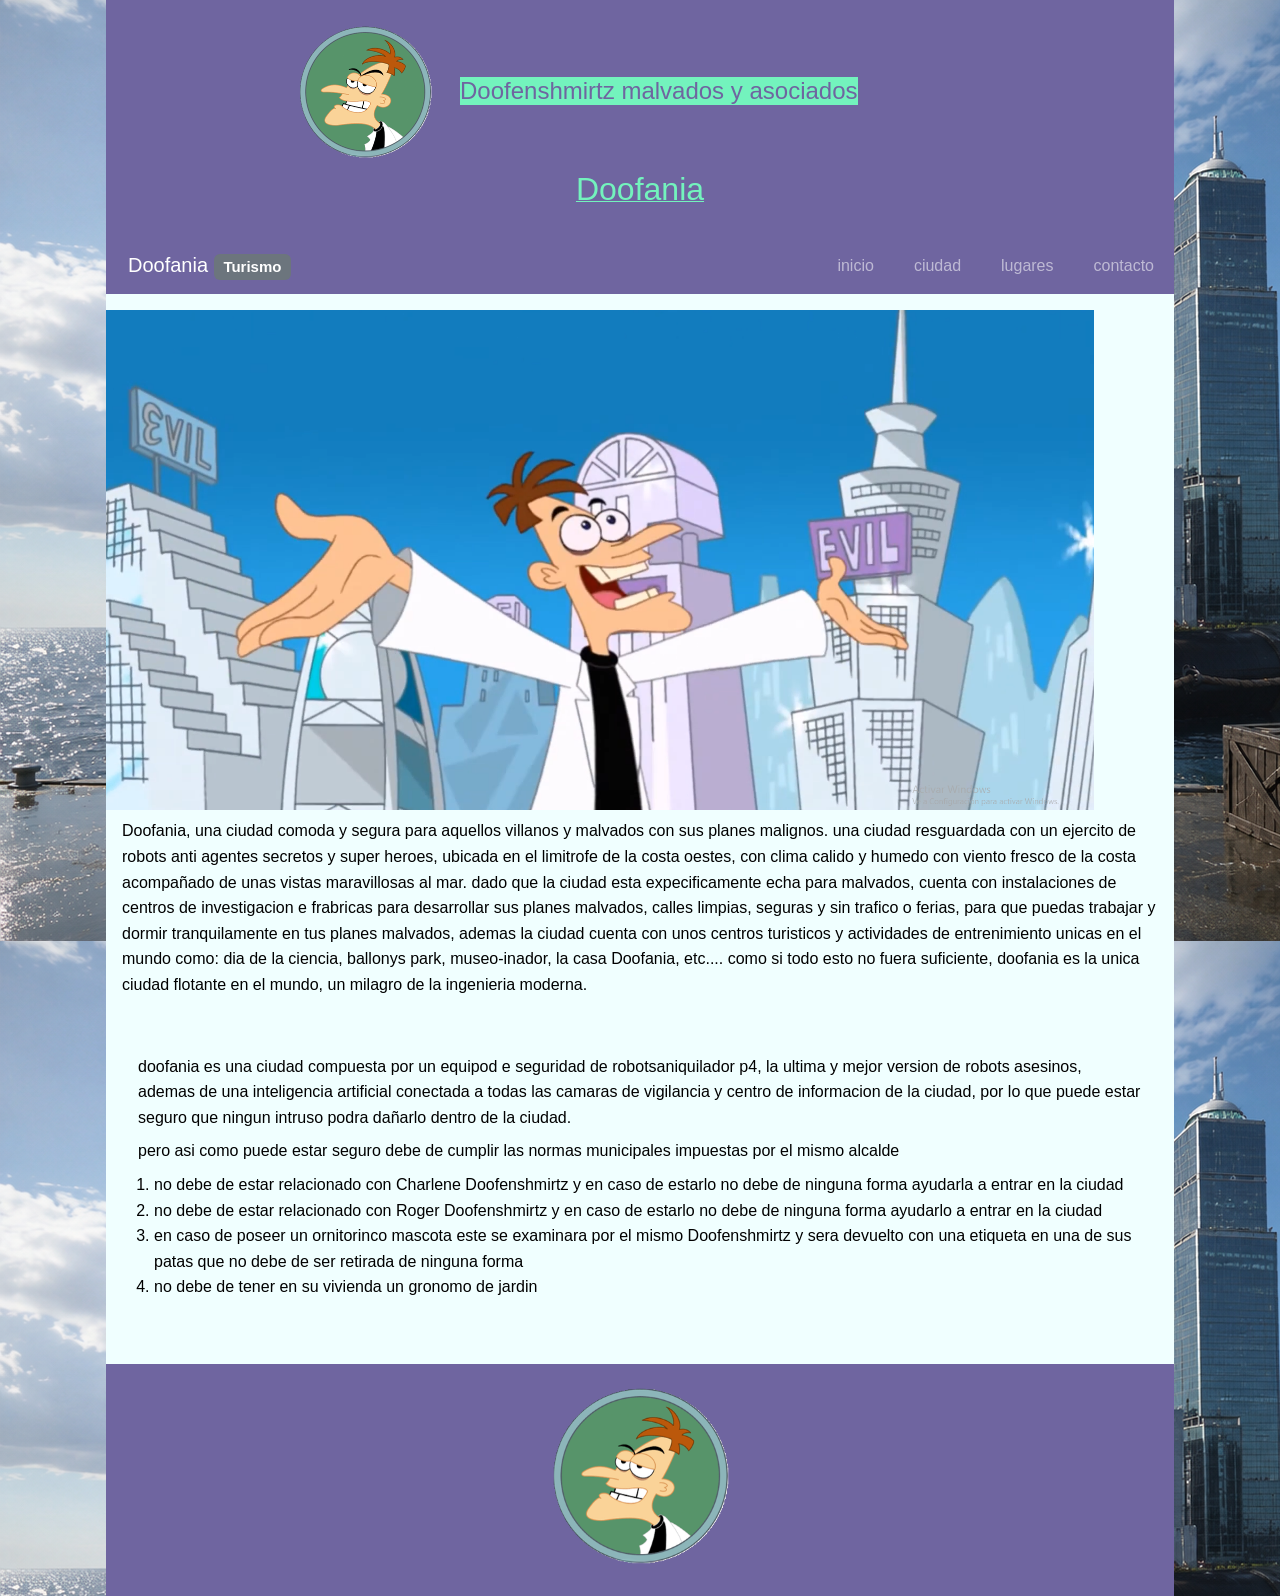
==== index.html @ dd1baab2 "agrega header, navbar y correccion de imagenes" ====
﻿<!DOCTYPE html>
<html lang="es">
<head>
    <meta charset="UTF-8">
    <meta name="viewport" content="width=device-width, initial-scale=1.0">
    <title>Doofania</title>
    <link href="https://cdn.jsdelivr.net/npm/bootstrap@5.3.3/dist/css/bootstrap.min.css" rel="stylesheet">
    <link rel="stylesheet" href="CSS/estilos.css">
</head>
<body>
    <header>
        <div class="header-content">
            <!--logo de la ciudad-->
            <img class="header-logo" src="multimedia/imagenes/logo_doofania.png" alt="logo de doofania" height="200">
            <!--titulo e informacion adicional-->
            <h2>Doofenshmirtz malvados y asociados</h2>
        </div>
        <h1>Doofania</h1>
    </header>

    <!-- barra de navegación unificada, responsiva y sticky con bootstrap -->
    <nav class="navbar navbar-expand-lg navbar-dark sticky-top" style="background-color: #6f65a0 !important;">
        <div class="container-fluid">
            <a class="navbar-brand" href="index.html">Doofania <span class="badge bg-secondary">Turismo</span></a>
            
            <button class="navbar-toggler" type="button" data-bs-toggle="collapse" data-bs-target="#navbarNav" aria-controls="navbarNav" aria-expanded="false" aria-label="Toggle navigation">
                <span class="navbar-toggler-icon"></span>
            </button>
            
            <div class="collapse navbar-collapse" id="navbarNav">
                <ul class="navbar-nav ms-auto">
                    <li class="nav-item">
                        <a class="nav-link" href="index.html">inicio</a>
                    </li>
                    <li class="nav-item">
                        <a class="nav-link" href="ciudad.html">ciudad</a>
                    </li>
                    <li class="nav-item">
                        <a class="nav-link" href="lugares.html">lugares</a>
                    </li>
                    <li class="nav-item">
                        <a class="nav-link" href="contacto.html">contacto</a>
                    </li>
                </ul>
            </div>
        </div>
    </nav>

    <main>
        <article>
            <div>
                <!--imagen de doofania-->
                <img src="multimedia/imagenes/imagen-de-doofania.png" alt="imagen general de doofania" height="500">
            </div>
            <div>
                <!--contenido principal-->
                <p>
                    Doofania, una ciudad comoda y segura para aquellos villanos y malvados con sus planes malignos. una ciudad resguardada con un ejercito de robots anti agentes secretos y super heroes, ubicada en el
                    limitrofe de la costa oestes, con clima calido y humedo con viento fresco de la costa acompañado de unas vistas maravillosas al mar. dado que la ciudad esta expecificamente echa para malvados, cuenta con instalaciones de
                    centros de investigacion e frabricas para desarrollar sus planes malvados, calles limpias, seguras y sin trafico o ferias, para que puedas trabajar y dormir tranquilamente en tus planes malvados, ademas la ciudad
                    cuenta con unos centros turisticos y actividades de entrenimiento unicas en el mundo como: dia de la ciencia, ballonys park, museo-inador, la casa Doofania, etc....
                    como si todo esto no fuera suficiente, doofania es la unica ciudad flotante en el mundo, un milagro de la ingenieria moderna.
                </p>
            </div>
        </article>
        <section>
            <div>
                <!--imagen de referencia de informacion adicional-->
            </div>
            <div>
                <!--texto de informacion adicional-->
                <p>
                    doofania es una ciudad compuesta por un equipod e seguridad de robotsaniquilador p4, 
                    la ultima y mejor version de robots asesinos, ademas de una inteligencia artificial 
                    conectada a todas las camaras de vigilancia y centro de informacion de la ciudad, 
                    por lo que puede estar seguro que ningun intruso podra dañarlo dentro de la ciudad.
                </p>
                <p>pero asi como puede estar seguro debe de cumplir las normas municipales impuestas por el mismo alcalde</p>
                <ol>
                    <li>no debe de estar relacionado con Charlene Doofenshmirtz y en caso de estarlo no debe de ninguna forma ayudarla a entrar en la ciudad</li>
                    <li>no debe de estar relacionado con Roger Doofenshmirtz y en caso de estarlo no debe de ninguna forma ayudarlo a entrar en la ciudad</li>
                    <li>en caso de poseer un ornitorinco mascota este se examinara por el mismo Doofenshmirtz y sera devuelto con una etiqueta en una de sus patas que no debe de ser retirada de ninguna forma</li>
                    <li>no debe de tener en su vivienda un gronomo de jardin</li>
                </ol>
            </div>
        </section>
    </main>
    <footer>
        <div>
            <!--redes sociales e informacion adicional-->
        </div>
        <div>
            <!--imagen de logo-->
            <img src="multimedia/imagenes/logo_doofania.png" alt="logo de doofania" height="200">
        </div>
    </footer>

    <script src="https://cdn.jsdelivr.net/npm/bootstrap@5.3.3/dist/js/bootstrap.bundle.min.js"></script>
</body>
</html>
---- CSS/estilos.css ----
/* variables */
:root {
  --color-principal: #6f65a0;
  --color-secundario: #f0ffff;
  --color-texto: #000000;
  --color-acento: #73f3bd;
  --color-fondo: #656a62;
  --fuente: "Montserrat", sans-serif;
}

/* reset */
* {
  margin: 0;
  padding: 0;
  box-sizing: border-box;
}

/* body */
body {
  background-image: url(../multimedia/imagenes/imagen_ciudad_doofania.jpg);
  color: var(--color-texto);
  font-family: var(--fuente);
  font-size: 16px;
  line-height: 1.6;
  max-width: 1100px;
  margin: 0 auto;
  padding: 0 1rem;
}

/* header */
header {
  background-color: var(--color-principal);
  color: var(--color-texto);
  padding: 1.25rem;
  text-align: center;
  font-family: var(--fuente), sans-serif;
}

/* header content */
div.header-content {
  display: flex;
  flex-direction: row;
  align-items: center;
  gap: 1rem;
}

/* header logo */
img.header-logo {
  height: 150px;
  margin-left: 10rem;
}

/* nav */
nav ul {
  display: flex;
  gap: 1.5rem;
  list-style: none;
  flex-wrap: wrap;
  justify-content: center;
}

nav a {
  color: var(--color-texto);
  display: inline-block;
  padding: 10px;
  text-decoration: none;
}

nav a:hover {
  color: var(--color-acento);
  text-decoration: underline;
}

/* main */
main {
  background-color: var(--color-secundario);
  display: flex;
  flex-direction: column;
  gap: 1.5rem;
  width: 100%;
  margin: 0 auto;
  padding: 1rem 0;
}

/* tipografía */
h1 {
  color: var(--color-acento);
  font-family: var(--fuente), serif;
  font-size: 32px;
  text-align: center;
  text-decoration: underline 1px;
}

h2 {
  color: var(--color-principal);
  font-size: 1.5rem;
  display: inline-block;
  background-color: var(--color-acento);
}

h3, h4 {
  color: var(--color-principal);
  font-family: var(--fuente), serif;
  font-size: 1.25rem;
  background-color: var(--color-secundario);
  display: inline-block;
  padding: 0 0.625rem;
}

p {
  text-align: left;
  font-size: 1rem;
  margin: 0.5rem 1rem;
  color: var(--color-texto);
  background-color: var(--color-secundario);
}

/* section */
section {
  display: flex;
  flex-direction: column;
  justify-content: space-between;
  width: 100%;
  margin-bottom: 1rem;
  padding: 1rem;
}

.destacado1 {
  color: var(--color-secundario);
  text-decoration: underline;
  padding: 1.5rem;
}

.servicios {
  display: flex;
  flex-wrap: wrap;
  align-items: stretch;
  gap: 1.5rem;
}

/* cards */
.card {
  display: flex;
  flex-direction: row;
  align-items: center;
  background-color: var(--color-principal);
  border: 6px solid var(--color-acento);
  border-radius: 8px;
  width: auto;
}

.card p {
  margin: 1rem 0;
}

.card img {
  max-width: 50%;
  height: auto;
  border-radius: 8px;
  margin-right: 1rem;
}

/* botton */
.botton {
  display: inline-block;
  border: 2px solid var(--color-principal);
  background-color: var(--color-acento);
}

/* footer */
footer {
  background-color: var(--color-principal);
  color: var(--color-secundario);
  text-align: center;
  padding: 1rem;
  width: 100%;
}

/* personalizaciones de bootstrap */
.navbar-violeta {
  background-color: var(--color-principal) !important;
}

.navbar-violeta .navbar-nav .nav-link,
.navbar-violeta .navbar-brand {
  color: #ffffff !important;
}
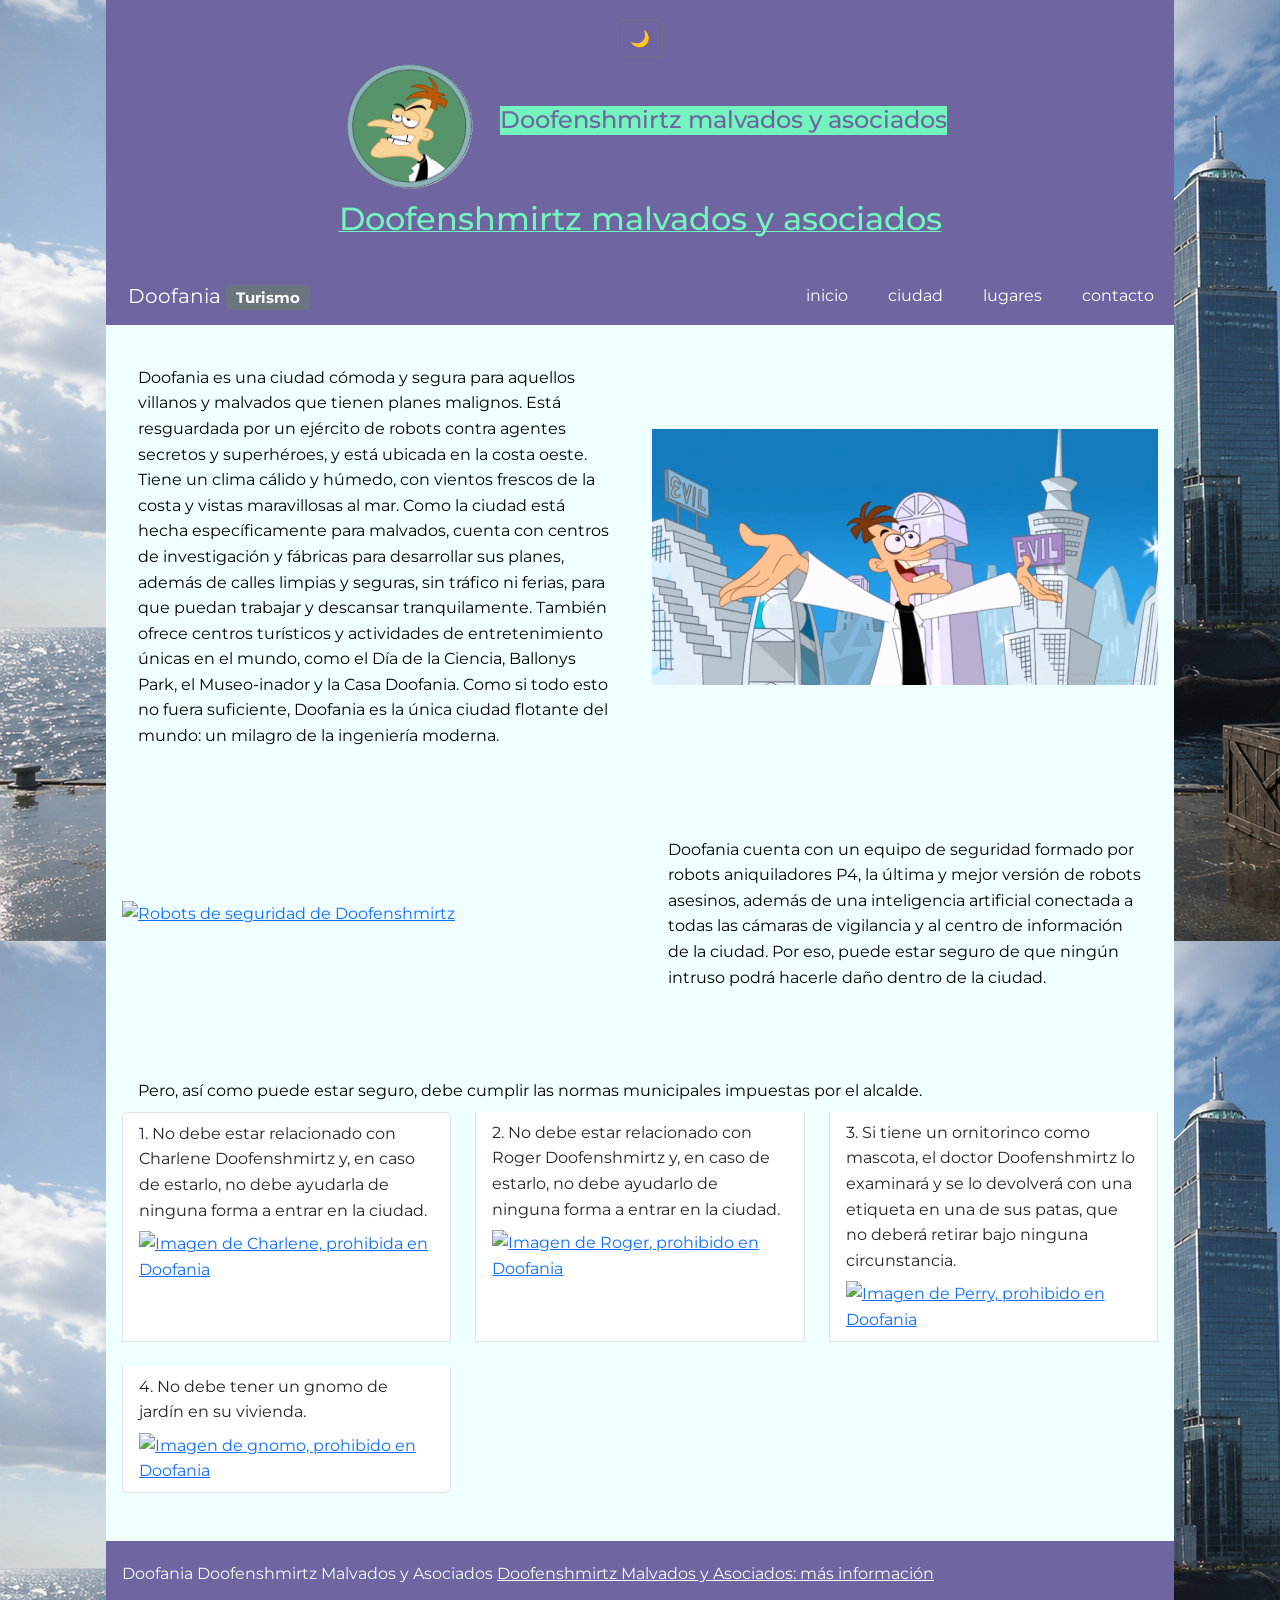
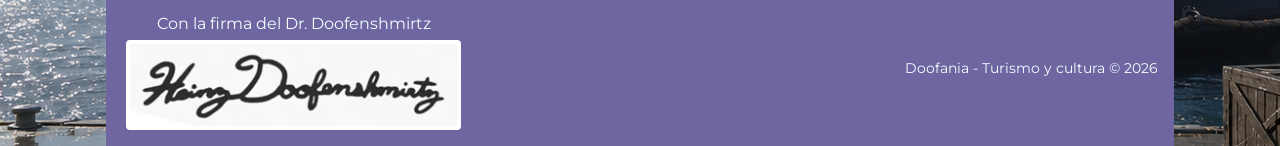
==== commit 4b8d7a84: "actualizacion del index" ====
--- a/index.html
+++ b/index.html
@@ -4,30 +4,41 @@
     <meta charset="UTF-8">
     <meta name="viewport" content="width=device-width, initial-scale=1.0">
     <title>Doofania</title>
-    <link href="https://cdn.jsdelivr.net/npm/bootstrap@5.3.3/dist/css/bootstrap.min.css" rel="stylesheet">
-    <link rel="stylesheet" href="CSS/estilos.css">
+     <link rel="preconnect" href="https://fonts.googleapis.com" >
+    <link rel="preconnect" href="https://fonts.gstatic.com" crossorigin >
+    <link href="https://fonts.googleapis.com/css2?family=Montserrat:wght@100..900&display=swap" rel="stylesheet" >
+     <link href="https://cdn.jsdelivr.net/npm/bootstrap@5.3.3/dist/css/bootstrap.min.css" rel="stylesheet">
+<link rel="stylesheet" href="CSS/estilos.css">
 </head>
 <body>
     <header>
+        <button id="btn-modo" type="button" aria-pressed="false" class="btn btn-outline-secondary">🌙</button>
         <div class="header-content">
-            <!--logo de la ciudad-->
-            <img class="header-logo" src="multimedia/imagenes/logo_doofania.png" alt="logo de doofania" height="200">
-            <!--titulo e informacion adicional-->
-            <h2>Doofenshmirtz malvados y asociados</h2>
-        </div>
-        <h1>Doofania</h1>
+        <!-- Logo -->
+        <img class="header-logo"
+         src="multimedia/imagenes/logo_doofania.png"
+         alt="Logo de Doofania"
+         height="200"
+        />
+        <!-- Título e información adicional -->
+        <h2>Doofenshmirtz malvados y asociados</h2>
+      </div>
+        <h1>Doofenshmirtz malvados y asociados</h1>
     </header>
-
-    <!-- barra de navegación unificada, responsiva y sticky con bootstrap -->
-    <nav class="navbar navbar-expand-lg navbar-dark sticky-top" style="background-color: #6f65a0 !important;">
+     <!-- Contenedor principal de la barra de navegación responsiva, violeta y fija arriba (sticky-top) -->
+    <nav class="navbar navbar-expand-lg navbar-dark navbar-violeta sticky-top">
         <div class="container-fluid">
+            <!-- Marca o logo principal que redirige al inicio, con un badge decorativo -->
             <a class="navbar-brand" href="index.html">Doofania <span class="badge bg-secondary">Turismo</span></a>
             
+            <!-- Botón del menú hamburguesa que aparece automáticamente en pantallas chicas -->
             <button class="navbar-toggler" type="button" data-bs-toggle="collapse" data-bs-target="#navbarNav" aria-controls="navbarNav" aria-expanded="false" aria-label="Toggle navigation">
                 <span class="navbar-toggler-icon"></span>
             </button>
             
+            <!-- Contenedor colapsable que agrupa y oculta/muestra los enlaces de navegación -->
             <div class="collapse navbar-collapse" id="navbarNav">
+                <!-- Lista de navegación alineada a la derecha con ms-auto -->
                 <ul class="navbar-nav ms-auto">
                     <li class="nav-item">
                         <a class="nav-link" href="index.html">inicio</a>
@@ -45,56 +56,83 @@
             </div>
         </div>
     </nav>
-
     <main>
         <article>
-            <div>
-                <!--imagen de doofania-->
-                <img src="multimedia/imagenes/imagen-de-doofania.png" alt="imagen general de doofania" height="500">
-            </div>
-            <div>
-                <!--contenido principal-->
+            <!-- Presentación general de Doofania y sus características -->
+            <section class="informacion-general seccion-imagen-texto imagen-derecha">
+                <!-- Contenido principal -->
+                <div class="contenido">
+                    <p>
+                        Doofania es una ciudad cómoda y segura para aquellos villanos y malvados que tienen planes malignos. Está resguardada por un ejército de robots contra agentes secretos y superhéroes, y está ubicada en la costa oeste.
+                        Tiene un clima cálido y húmedo, con vientos frescos de la costa y vistas maravillosas al mar. Como la ciudad está hecha específicamente para malvados, cuenta con centros de investigación y fábricas para desarrollar sus planes, además de calles limpias y seguras, sin tráfico ni ferias, para que puedan trabajar y descansar tranquilamente.
+                        También ofrece centros turísticos y actividades de entretenimiento únicas en el mundo, como el Día de la Ciencia, Ballonys Park, el Museo-inador y la Casa Doofania.
+                        Como si todo esto no fuera suficiente, Doofania es la única ciudad flotante del mundo: un milagro de la ingeniería moderna.
+                    </p>
+                </div>
+                <!-- Imagen del contenido principal -->
+                <img src="multimedia/imagenes/imagen-de-doofania.png" alt="Imagen general de Doofania" height="500">
+            </section>
+        </article>
+        <!-- Descripción del sistema de seguridad de la ciudad -->
+        <section class="seguridad seccion-imagen-texto imagen-izquierda">
+            <a href="multimedia/imagenes/robots_doofenshmirtz.jpg" target="_blank">
+                <img src="multimedia/imagenes/robots_doofenshmirtz.jpg" alt="Robots de seguridad de Doofenshmirtz" height="200">
+            </a>
+            <div class="contenido">
                 <p>
-                    Doofania, una ciudad comoda y segura para aquellos villanos y malvados con sus planes malignos. una ciudad resguardada con un ejercito de robots anti agentes secretos y super heroes, ubicada en el
-                    limitrofe de la costa oestes, con clima calido y humedo con viento fresco de la costa acompañado de unas vistas maravillosas al mar. dado que la ciudad esta expecificamente echa para malvados, cuenta con instalaciones de
-                    centros de investigacion e frabricas para desarrollar sus planes malvados, calles limpias, seguras y sin trafico o ferias, para que puedas trabajar y dormir tranquilamente en tus planes malvados, ademas la ciudad
-                    cuenta con unos centros turisticos y actividades de entrenimiento unicas en el mundo como: dia de la ciencia, ballonys park, museo-inador, la casa Doofania, etc....
-                    como si todo esto no fuera suficiente, doofania es la unica ciudad flotante en el mundo, un milagro de la ingenieria moderna.
+                    Doofania cuenta con un equipo de seguridad formado por robots aniquiladores P4,
+                    la última y mejor versión de robots asesinos, además de una inteligencia artificial
+                    conectada a todas las cámaras de vigilancia y al centro de información de la ciudad.
+                    Por eso, puede estar seguro de que ningún intruso podrá hacerle daño dentro de la ciudad.
                 </p>
-            </div>
-        </article>
-        <section>
-            <div>
-                <!--imagen de referencia de informacion adicional-->
-            </div>
-            <div>
-                <!--texto de informacion adicional-->
-                <p>
-                    doofania es una ciudad compuesta por un equipod e seguridad de robotsaniquilador p4, 
-                    la ultima y mejor version de robots asesinos, ademas de una inteligencia artificial 
-                    conectada a todas las camaras de vigilancia y centro de informacion de la ciudad, 
-                    por lo que puede estar seguro que ningun intruso podra dañarlo dentro de la ciudad.
-                </p>
-                <p>pero asi como puede estar seguro debe de cumplir las normas municipales impuestas por el mismo alcalde</p>
-                <ol>
-                    <li>no debe de estar relacionado con Charlene Doofenshmirtz y en caso de estarlo no debe de ninguna forma ayudarla a entrar en la ciudad</li>
-                    <li>no debe de estar relacionado con Roger Doofenshmirtz y en caso de estarlo no debe de ninguna forma ayudarlo a entrar en la ciudad</li>
-                    <li>en caso de poseer un ornitorinco mascota este se examinara por el mismo Doofenshmirtz y sera devuelto con una etiqueta en una de sus patas que no debe de ser retirada de ninguna forma</li>
-                    <li>no debe de tener en su vivienda un gronomo de jardin</li>
-                </ol>
-            </div>
+               </div>
         </section>
+        <!-- Normas municipales que deben cumplir los habitantes -->
+             <section class="leyes">
+                <p>Pero, así como puede estar seguro, debe cumplir las normas municipales impuestas por el alcalde.</p>
+                 <ol class="list-group list-group-numbered div-grilla">
+                     <li class="list-group-item">
+                         No debe estar relacionado con Charlene Doofenshmirtz y, en caso de estarlo, no debe ayudarla de ninguna forma a entrar en la ciudad.
+                         <a class="d-block mt-2" href="multimedia/imagenes/prohibido_charlene.png" target="_blank">
+                             <img src="multimedia/imagenes/prohibido_charlene.png" alt="Imagen de Charlene, prohibida en Doofania" height="200">
+                         </a>
+                     </li>
+                     <li class="list-group-item">
+                         No debe estar relacionado con Roger Doofenshmirtz y, en caso de estarlo, no debe ayudarlo de ninguna forma a entrar en la ciudad.
+                         <a class="d-block mt-2" href="multimedia/imagenes/prohibido_roger.png" target="_blank">
+                             <img src="multimedia/imagenes/prohibido_roger.png" alt="Imagen de Roger, prohibido en Doofania" height="200">
+                         </a>
+                     </li>
+                     <li class="list-group-item">
+                         Si tiene un ornitorinco como mascota, el doctor Doofenshmirtz lo examinará y se lo devolverá con una etiqueta en una de sus patas, que no deberá retirar bajo ninguna circunstancia.
+                         <a class="d-block mt-2" href="multimedia/imagenes/prohibido_perry.png" target="_blank">
+                             <img src="multimedia/imagenes/prohibido_perry.png" alt="Imagen de Perry, prohibido en Doofania" height="200">
+                         </a>
+                     </li>
+                     <li class="list-group-item">
+                         No debe tener un gnomo de jardín en su vivienda.
+                         <a class="d-block mt-2" href="multimedia/imagenes/prohibido_gronomos.png" target="_blank">
+                             <img src="multimedia/imagenes/prohibido_gronomos.png" alt="Imagen de gnomo, prohibido en Doofania" height="200">
+                         </a>
+                     </li>
+                 </ol>
+            
+              </section>
     </main>
-    <footer>
-        <div>
-            <!--redes sociales e informacion adicional-->
+    <!-- Información institucional, firma del alcalde y copyright -->
+    <footer class="pie-pagina">
+        <div class="pie-pagina-texto">
+            <p>Doofania</p>
+            <p>Doofenshmirtz Malvados y Asociados</p>
+            <a href="https://doofenshmirtzmalvadosyasociados.home.blog/">Doofenshmirtz Malvados y Asociados: más información</a>
         </div>
-        <div>
-            <!--imagen de logo-->
-            <img src="multimedia/imagenes/logo_doofania.png" alt="logo de doofania" height="200">
+        <div class="pie-pagina-firma">
+            <p>Con la firma del Dr. Doofenshmirtz</p>
+            <img src="multimedia/imagenes/DoofSignature.png" alt="Firma del Dr. Doofenshmirtz">
         </div>
+        <small>Doofania - Turismo y cultura &copy; 2026</small>
     </footer>
-
-    <script src="https://cdn.jsdelivr.net/npm/bootstrap@5.3.3/dist/js/bootstrap.bundle.min.js"></script>
+        <script src="https://cdn.jsdelivr.net/npm/bootstrap@5.3.3/dist/js/bootstrap.bundle.min.js"></script>
+        <script src="javascrip/doofania.js"></script>
 </body>
 </html>
--- a/CSS/estilos.css
+++ b/CSS/estilos.css
@@ -1,21 +1,19 @@
-/* variables */
+/*variable*/
 :root {
   --color-principal: #6f65a0;
   --color-secundario: #f0ffff;
   --color-texto: #000000;
   --color-acento: #73f3bd;
-  --color-fondo: #656a62;
-  --fuente: "Montserrat", sans-serif;
-}
-
-/* reset */
+  --color-fondo:  #656a62;
+  --fuente: "Montserrat",sans-serif;
+}
+/*reset*/
 * {
   margin: 0;
   padding: 0;
   box-sizing: border-box;
 }
-
-/* body */
+/*body*/
 body {
   background-image: url(../multimedia/imagenes/imagen_ciudad_doofania.jpg);
   color: var(--color-texto);
@@ -26,8 +24,7 @@
   margin: 0 auto;
   padding: 0 1rem;
 }
-
-/* header */
+/*header*/
 header {
   background-color: var(--color-principal);
   color: var(--color-texto);
@@ -35,22 +32,36 @@
   text-align: center;
   font-family: var(--fuente), sans-serif;
 }
-
 /* header content */
 div.header-content {
   display: flex;
-  flex-direction: row;
+  flex-wrap: wrap;
+  justify-content: center;
   align-items: center;
   gap: 1rem;
-}
-
+  width: fit-content;
+  max-width: 100%;
+  margin: 0 auto;
+}
+div.header-content h2 {
+  color: var(--color-principal);
+  background-color: var(--color-acento);
+  flex: 0 1 auto;
+  min-width: 0;
+  max-width: 100%;
+  font-size: clamp(1.1rem, 3vw, 1.5rem);
+  overflow-wrap: anywhere;
+  text-align: center;
+  margin-top: 3rem;
+}
 /* header logo */
 img.header-logo {
-  height: 150px;
-  margin-left: 10rem;
-}
-
-/* nav */
+  flex: 0 1 150px;
+  width: min(100%, 150px);
+  height: auto;
+  margin: 0;
+}
+/*nav*/
 nav ul {
   display: flex;
   gap: 1.5rem;
@@ -58,20 +69,17 @@
   flex-wrap: wrap;
   justify-content: center;
 }
-
 nav a {
   color: var(--color-texto);
   display: inline-block;
   padding: 10px;
   text-decoration: none;
 }
-
 nav a:hover {
   color: var(--color-acento);
   text-decoration: underline;
 }
-
-/* main */
+/*main*/
 main {
   background-color: var(--color-secundario);
   display: flex;
@@ -81,8 +89,7 @@
   margin: 0 auto;
   padding: 1rem 0;
 }
-
-/* tipografía */
+/* Tipografía */
 h1 {
   color: var(--color-acento);
   font-family: var(--fuente), serif;
@@ -90,32 +97,33 @@
   text-align: center;
   text-decoration: underline 1px;
 }
-
 h2 {
+  display: inline-block;
   color: var(--color-principal);
   font-size: 1.5rem;
-  display: inline-block;
   background-color: var(--color-acento);
-}
-
-h3, h4 {
+  align-self: flex-start;
+}
+h3,
+h4 {
   color: var(--color-principal);
   font-family: var(--fuente), serif;
   font-size: 1.25rem;
   background-color: var(--color-secundario);
+  display: flex;
   display: inline-block;
   padding: 0 0.625rem;
 }
-
+/*parrafos*/
 p {
   text-align: left;
+  display: inline-block;
   font-size: 1rem;
   margin: 0.5rem 1rem;
   color: var(--color-texto);
   background-color: var(--color-secundario);
 }
-
-/* section */
+/*section generalizada*/
 section {
   display: flex;
   flex-direction: column;
@@ -124,50 +132,185 @@
   margin-bottom: 1rem;
   padding: 1rem;
 }
-
+/*section de costumbres y datos*/
+section.costumbres_y_datos {
+  display: grid;
+  grid-template-columns: repeat(auto-fit, minmax(250px, 1fr));
+  gap: 1.5rem;
+  width: 100%;
+}
+/*secciones con imagen y texto*/
+.seccion-imagen-texto {
+  display: grid;
+  grid-template-columns: minmax(0, 1fr) minmax(0, 1fr);
+  grid-template-areas: "contenido imagen";
+  align-items: center;
+  gap: 1.5rem;
+}
+.seccion-imagen-texto.imagen-izquierda {
+  grid-template-areas: "imagen contenido";
+}
+.seccion-imagen-texto .contenido {
+  grid-area: contenido;
+  min-width: 0;
+}
+.seccion-imagen-texto > img,
+.seccion-imagen-texto > a {
+  grid-area: imagen;
+}
+.seccion-imagen-texto > img,
+.seccion-imagen-texto > a img {
+  width: 100%;
+  max-width: 100%;
+  height: auto;
+  margin: 0;
+  object-fit: cover;
+}
+/*seccion de barrios*/
+.seccion-barrios {
+  display: grid;
+  grid-template-columns: minmax(0, 1fr) minmax(0, 1fr);
+  align-items: center;
+  gap: 1.5rem;
+}
+.barrios-intro {
+  min-width: 0;
+}
+.seccion-barrios .barrios-card {
+  width: 100%;
+  max-width: 100%;
+  align-items: stretch;
+}
+.seccion-barrios .barrios-card ul {
+  width: 100%;
+}
+/*destacado1*/
 .destacado1 {
   color: var(--color-secundario);
   text-decoration: underline;
   padding: 1.5rem;
 }
-
+/*servicios generalizados*/
 .servicios {
   display: flex;
-  flex-wrap: wrap;
-  align-items: stretch;
-  gap: 1.5rem;
-}
-
-/* cards */
+  flex-direction: row;
+  flex-wrap: wrap;
+  align-items: stretch;
+  gap: 1.5rem;
+}
+/*card generalizada*/
+.servicios .card {
+  flex: 1 1 250px;
+  max-width: 320px;
+  align-items: stretch;
+}
+/*seccion y cards del barrio*/
+.card.barrios-card {
+  flex: 1 1 100%;
+  width: 100%;
+  max-width: none;
+  align-items: stretch;
+  display: flex;
+  flex-direction: column;
+}
+/*seccion del museo*/
+.museo-inador {
+  display: flex;
+  flex-wrap: wrap;
+  align-items: stretch;
+  gap: 1.5rem;
+  width: 100%;
+}
+.museo-inador .card,
+.museo-inador img {
+  flex: 1 1 320px;
+  min-width: 0;
+  max-width: 100%;
+}
+.museo-inador img {
+  width: 100%;
+  height: auto;
+  object-fit: cover;
+  margin: 0;
+}
+/* Cards */
 .card {
   display: flex;
-  flex-direction: row;
+  flex-direction: column;
   align-items: center;
   background-color: var(--color-principal);
   border: 6px solid var(--color-acento);
   border-radius: 8px;
-  width: auto;
-}
-
-.card p {
-  margin: 1rem 0;
-}
-
+}
+/*card de sabias que*/
+.card.card_sabias {
+  flex: 1 1 100%;
+  width: 100%;
+  max-width: none;
+  align-items: stretch;
+}
+.card.card_sabias img {
+  width: 100%;
+  height: auto;
+  border-radius: 8px;
+  margin-bottom: 1rem;
+  margin-top: 1rem;
+  align-self: center;
+}
+.card.card-row {
+  flex-direction: row;
+}
 .card img {
   max-width: 50%;
+  min-width: 0;
   height: auto;
   border-radius: 8px;
   margin-right: 1rem;
 }
-
-/* botton */
-.botton {
-  display: inline-block;
-  border: 2px solid var(--color-principal);
-  background-color: var(--color-acento);
-}
-
-/* footer */
+.card.costumbres-card {
+  flex: 1 1 100%;
+  width: 100%;
+  max-width: none;
+  align-items: stretch;
+}
+/*div de grilla*/
+.div-grilla {
+  display: grid;
+  grid-template-columns: repeat(auto-fit, minmax(250px, 1fr));
+  gap: 1.5rem;
+  width: 100%;
+}
+.leyes .div-grilla > .list-group-item img {
+  max-width: 100%;
+  height: auto;
+}
+@media (max-width: 700px) {
+  .seccion-imagen-texto,
+  .seccion-barrios {
+    grid-template-columns: 1fr;
+  }
+  .seccion-imagen-texto {
+    grid-template-areas:
+      "contenido"
+      "imagen";
+  }
+  .seccion-imagen-texto.imagen-izquierda {
+    grid-template-areas:
+      "contenido"
+      "imagen";
+  }
+  .globito .card.card-row {
+    flex-direction: column;
+    align-items: stretch;
+  }
+  .globito .card.card-row img {
+    width: 100%;
+    max-width: 100%;
+    height: auto;
+    margin: 0;
+  }
+}
+/*footer*/
 footer {
   background-color: var(--color-principal);
   color: var(--color-secundario);
@@ -175,7 +318,60 @@
   padding: 1rem;
   width: 100%;
 }
+.pie-pagina {
+  display: flex;
+  justify-content: space-between;
+  align-items: center;
+  flex-wrap: wrap;
+  gap: 1rem;
+}
+.pie-pagina p {
+  margin: 0.25rem 0;
+  color: inherit;
+  background-color: transparent;
+}
+.pie-pagina a {
+  color: inherit;
+}
 
+.pie-pagina a:hover {
+  color: var(--color-acento);
+}
+
+.pie-pagina-firma img {
+  display: block;
+  width: min(100%, 335px);
+  height: auto;
+  margin: 0 auto;
+  padding: 0.25rem;
+  background-color: #ffffff;
+  border-radius: 4px;
+}
+@media (max-width: 700px) {
+  .pie-pagina {
+    justify-content: center;
+  }
+}
+/*body modo oscuro*/
+body.oscuro {
+  background-image: url(../multimedia/imagenes/imagen_ciudad_doofania_oscuro_edited.png);
+  color: #f5f5f5;
+}
+body.oscuro main {
+  background-color: var(--color-fondo);
+  color: #f5f5f5;
+}
+body.oscuro main p,
+body.oscuro main h2,
+body.oscuro main h3,
+body.oscuro main h4,
+body.oscuro main .list-group-item {
+  background-color: #424640;
+  color: #f5f5f5;
+}
+body.oscuro main a {
+  color: var(--color-acento);
+}
 /* personalizaciones de bootstrap */
 .navbar-violeta {
   background-color: var(--color-principal) !important;
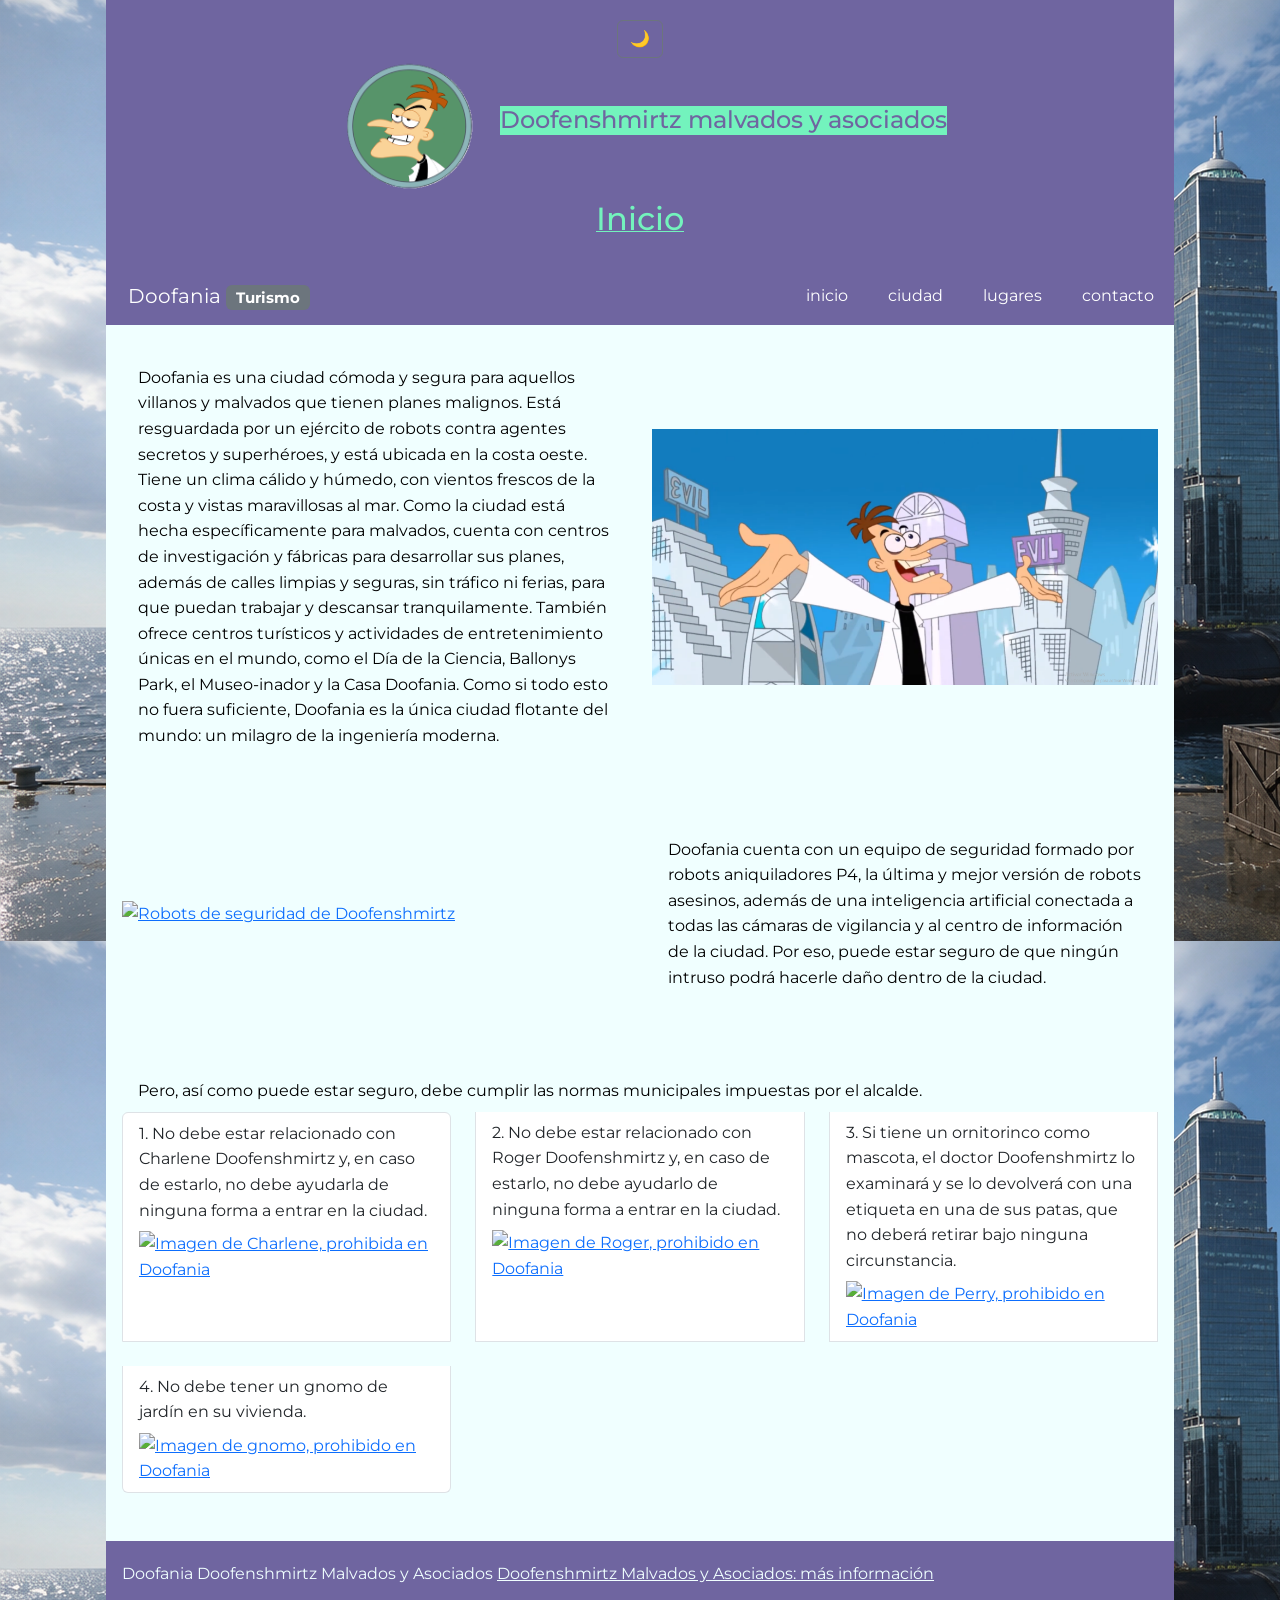
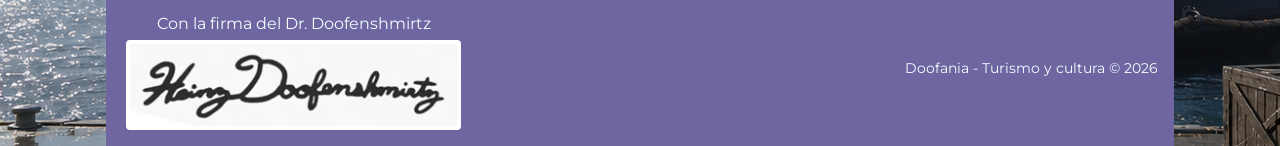
==== commit bea77ca4: "Update index.html" ====
--- a/index.html
+++ b/index.html
@@ -23,7 +23,7 @@
         <!-- Título e información adicional -->
         <h2>Doofenshmirtz malvados y asociados</h2>
       </div>
-        <h1>Doofenshmirtz malvados y asociados</h1>
+        <h1>Inicio</h1>
     </header>
      <!-- Contenedor principal de la barra de navegación responsiva, violeta y fija arriba (sticky-top) -->
     <nav class="navbar navbar-expand-lg navbar-dark navbar-violeta sticky-top">
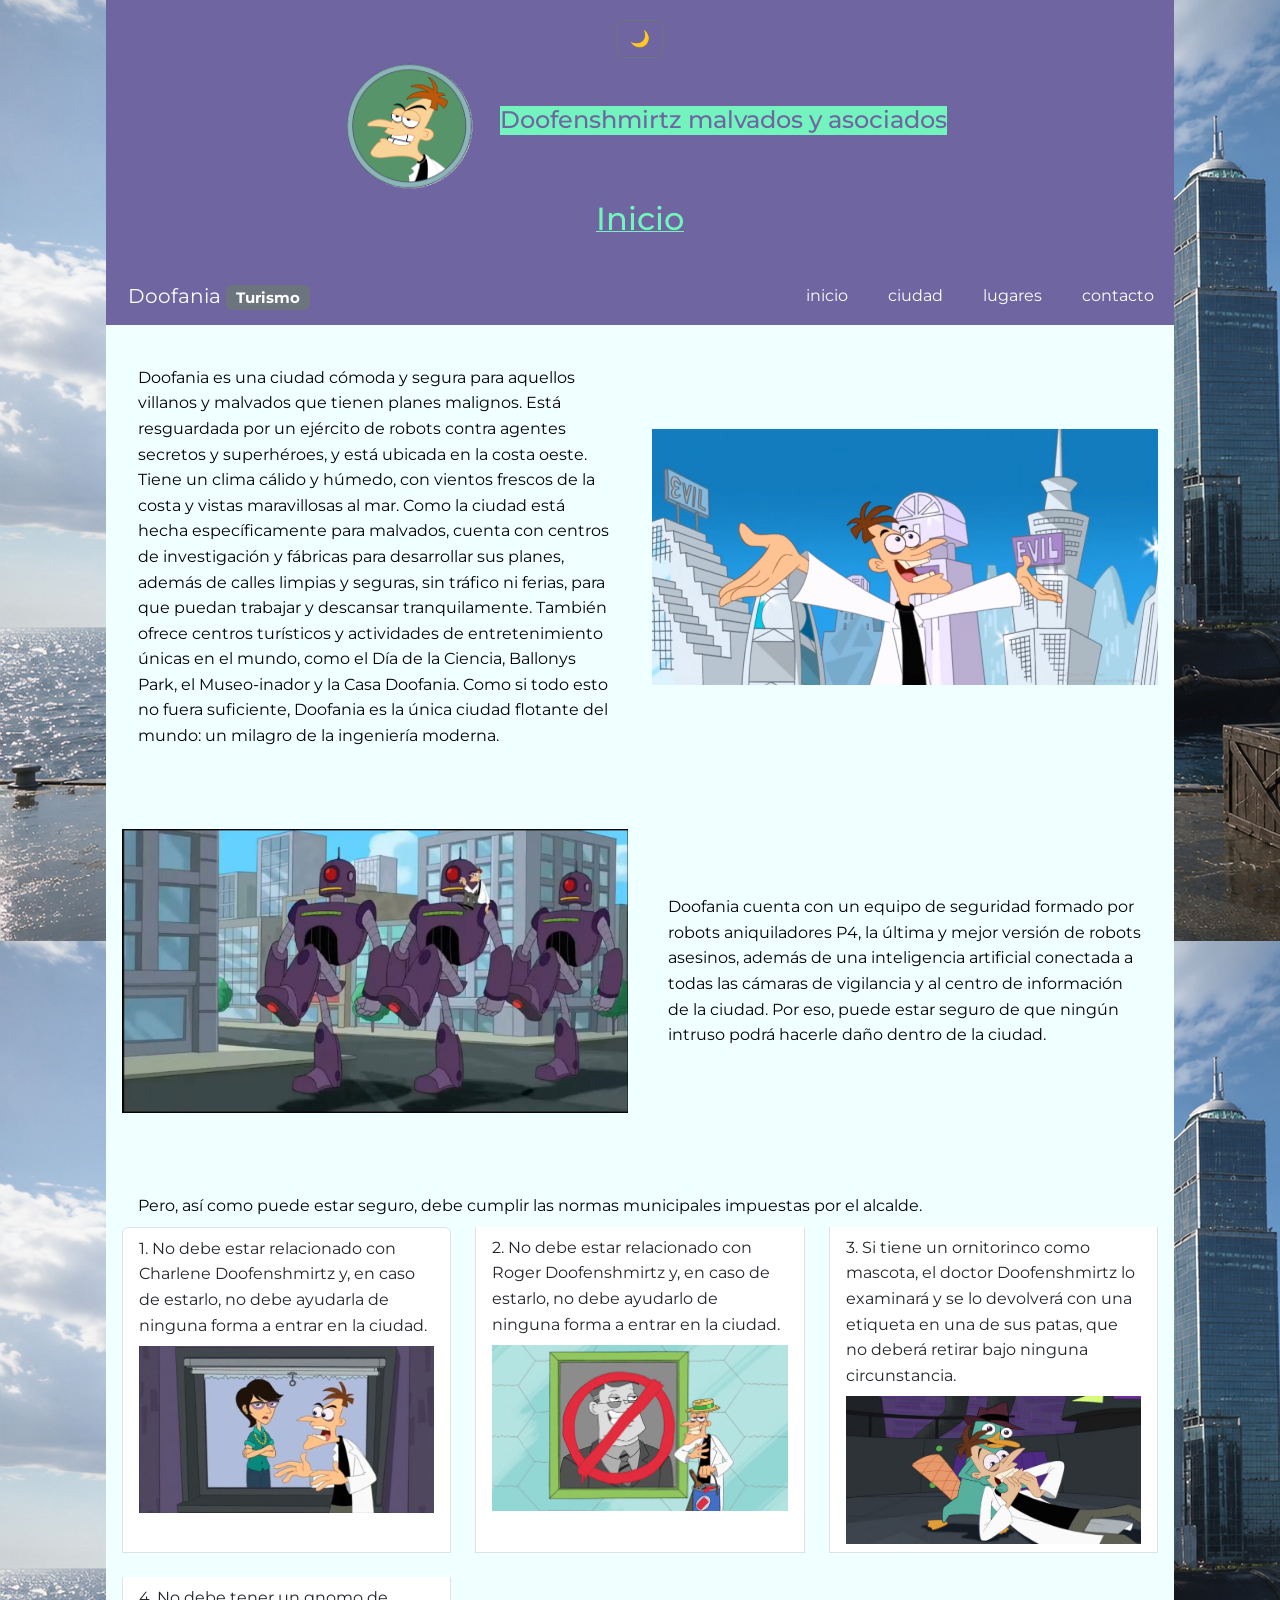
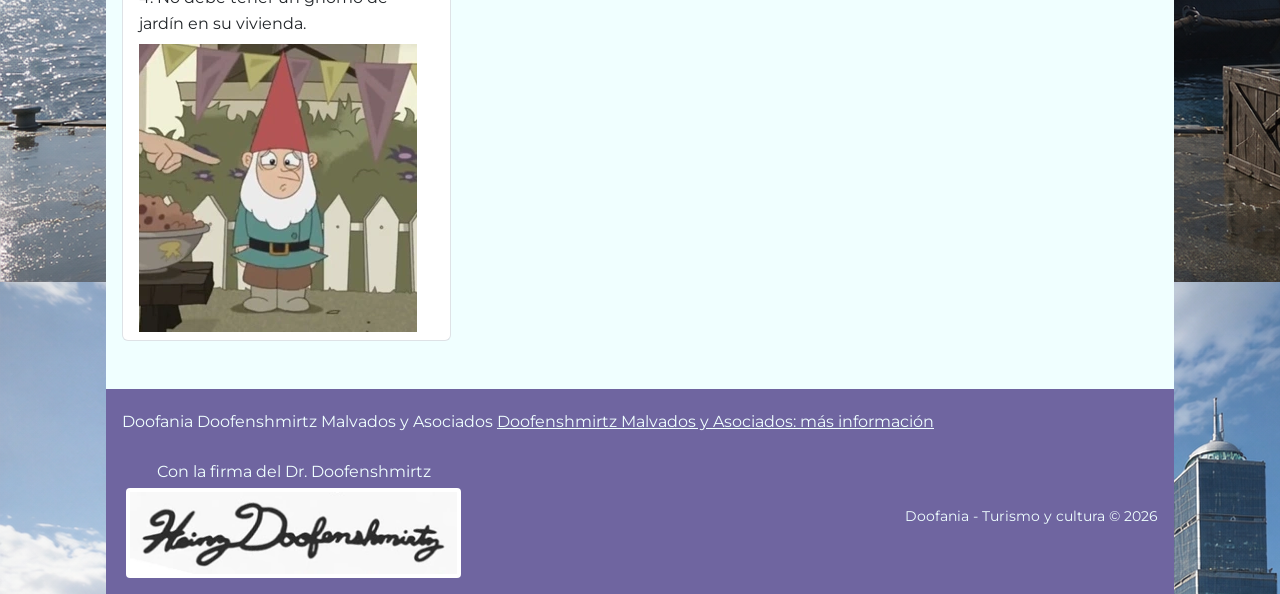
==== commit 8d60327d: "Fix HTML" ====
--- a/index.html
+++ b/index.html
@@ -100,7 +100,7 @@
                      <li class="list-group-item">
                          No debe estar relacionado con Roger Doofenshmirtz y, en caso de estarlo, no debe ayudarlo de ninguna forma a entrar en la ciudad.
                          <a class="d-block mt-2" href="multimedia/imagenes/prohibido_roger.png" target="_blank">
-                             <img src="multimedia/imagenes/prohibido_roger.png" alt="Imagen de Roger, prohibido en Doofania" height="200">
+                             <img src="multimedia/imagenes/roger_prohibido.png" alt="Imagen de Roger, prohibido en Doofania" height="200">
                          </a>
                      </li>
                      <li class="list-group-item">
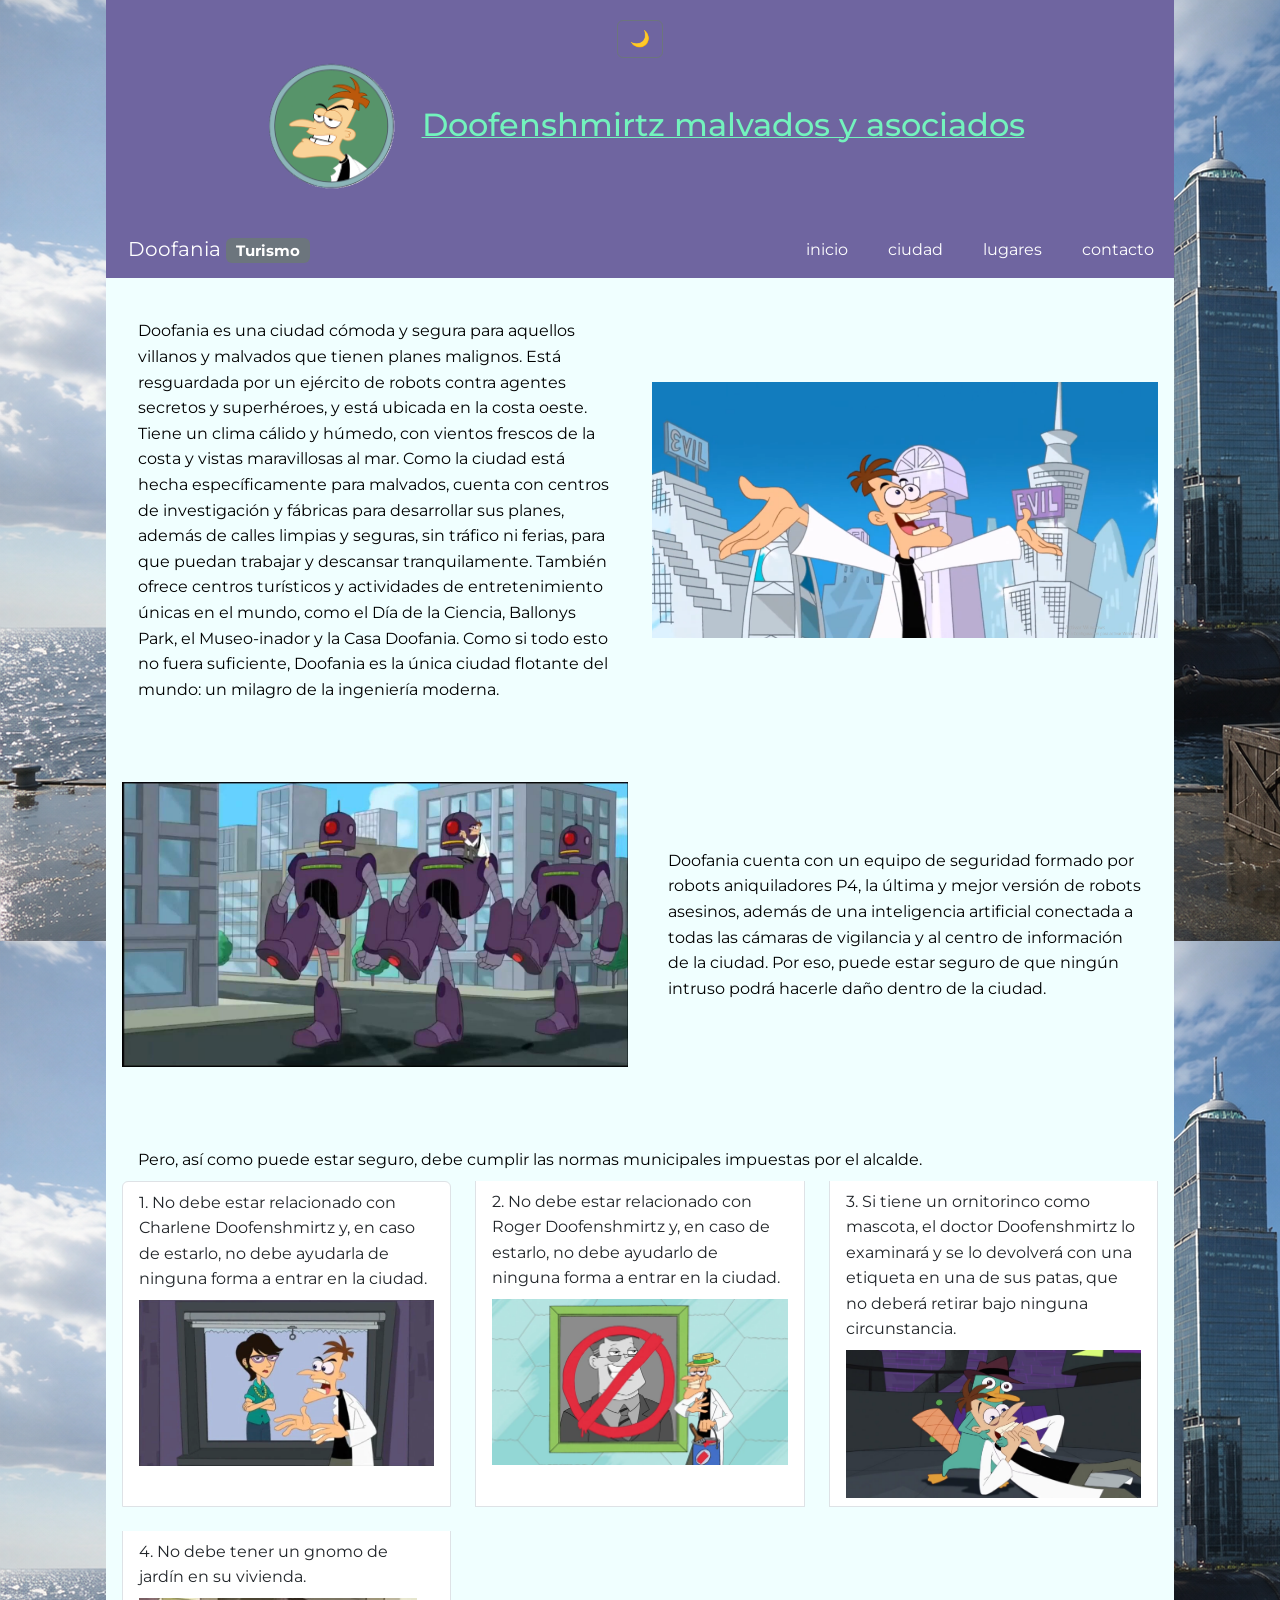
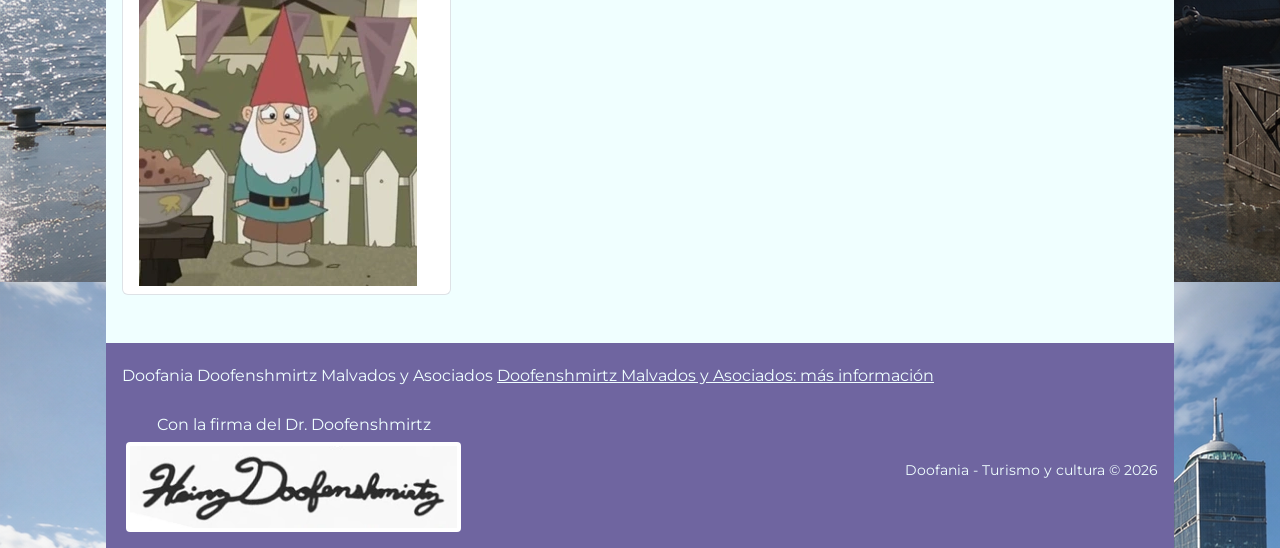
==== commit 8e471be4: "Fix HTML structure and update header content" ====
--- a/index.html
+++ b/index.html
@@ -21,9 +21,8 @@
          height="200"
         />
         <!-- Título e información adicional -->
-        <h2>Doofenshmirtz malvados y asociados</h2>
+        <h1>Doofenshmirtz malvados y asociados</h1>
       </div>
-        <h1>Inicio</h1>
     </header>
      <!-- Contenedor principal de la barra de navegación responsiva, violeta y fija arriba (sticky-top) -->
     <nav class="navbar navbar-expand-lg navbar-dark navbar-violeta sticky-top">
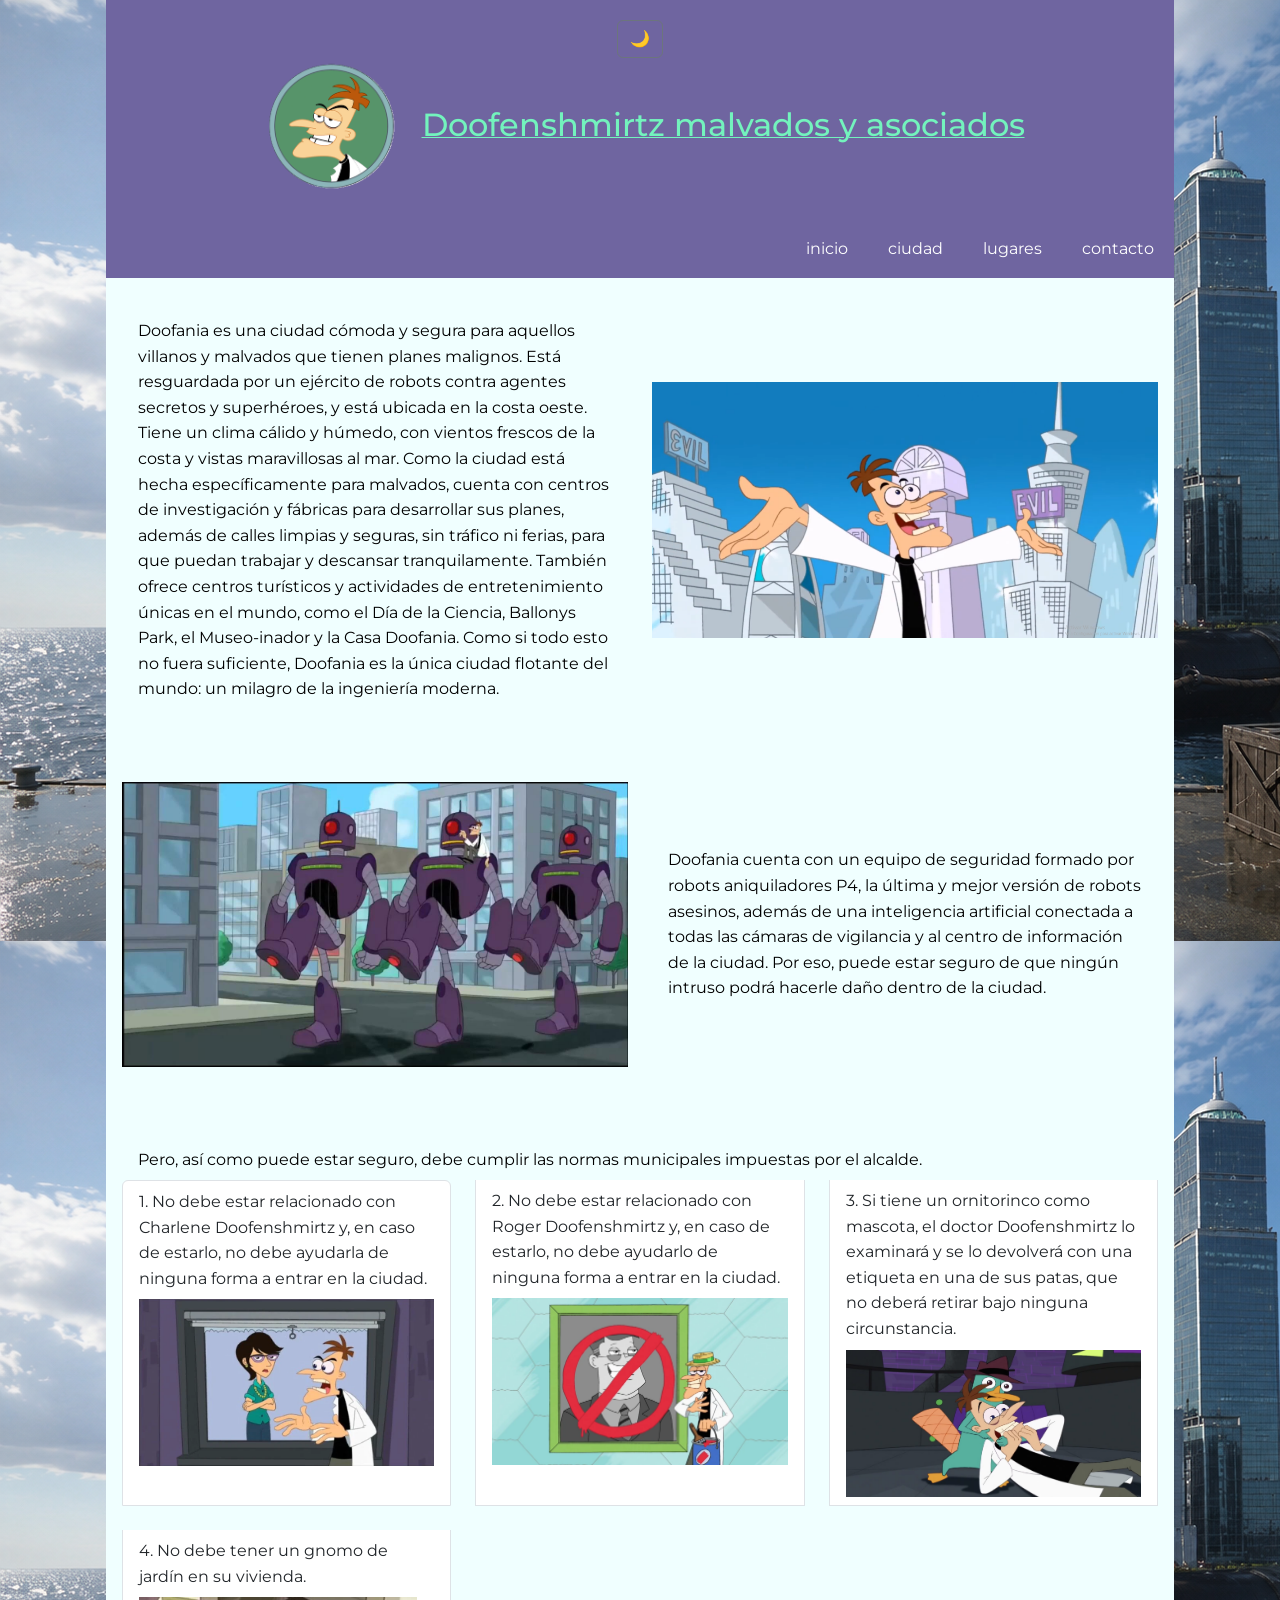
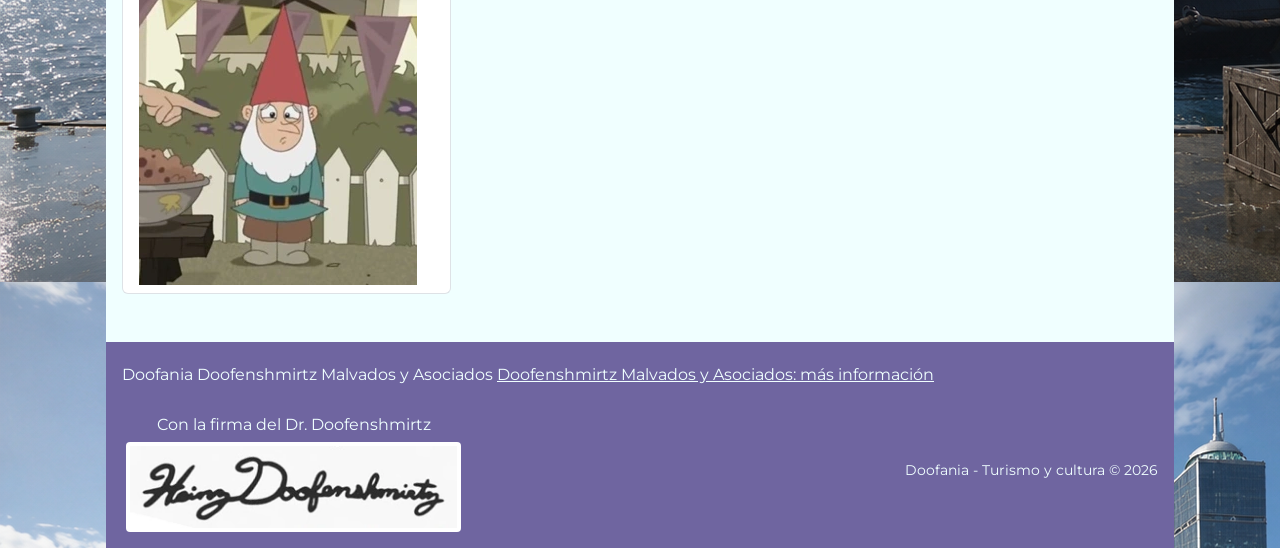
==== commit abb8980b: "Fix HTML formatting and structure" ====
--- a/index.html
+++ b/index.html
@@ -27,9 +27,6 @@
      <!-- Contenedor principal de la barra de navegación responsiva, violeta y fija arriba (sticky-top) -->
     <nav class="navbar navbar-expand-lg navbar-dark navbar-violeta sticky-top">
         <div class="container-fluid">
-            <!-- Marca o logo principal que redirige al inicio, con un badge decorativo -->
-            <a class="navbar-brand" href="index.html">Doofania <span class="badge bg-secondary">Turismo</span></a>
-            
             <!-- Botón del menú hamburguesa que aparece automáticamente en pantallas chicas -->
             <button class="navbar-toggler" type="button" data-bs-toggle="collapse" data-bs-target="#navbarNav" aria-controls="navbarNav" aria-expanded="false" aria-label="Toggle navigation">
                 <span class="navbar-toggler-icon"></span>
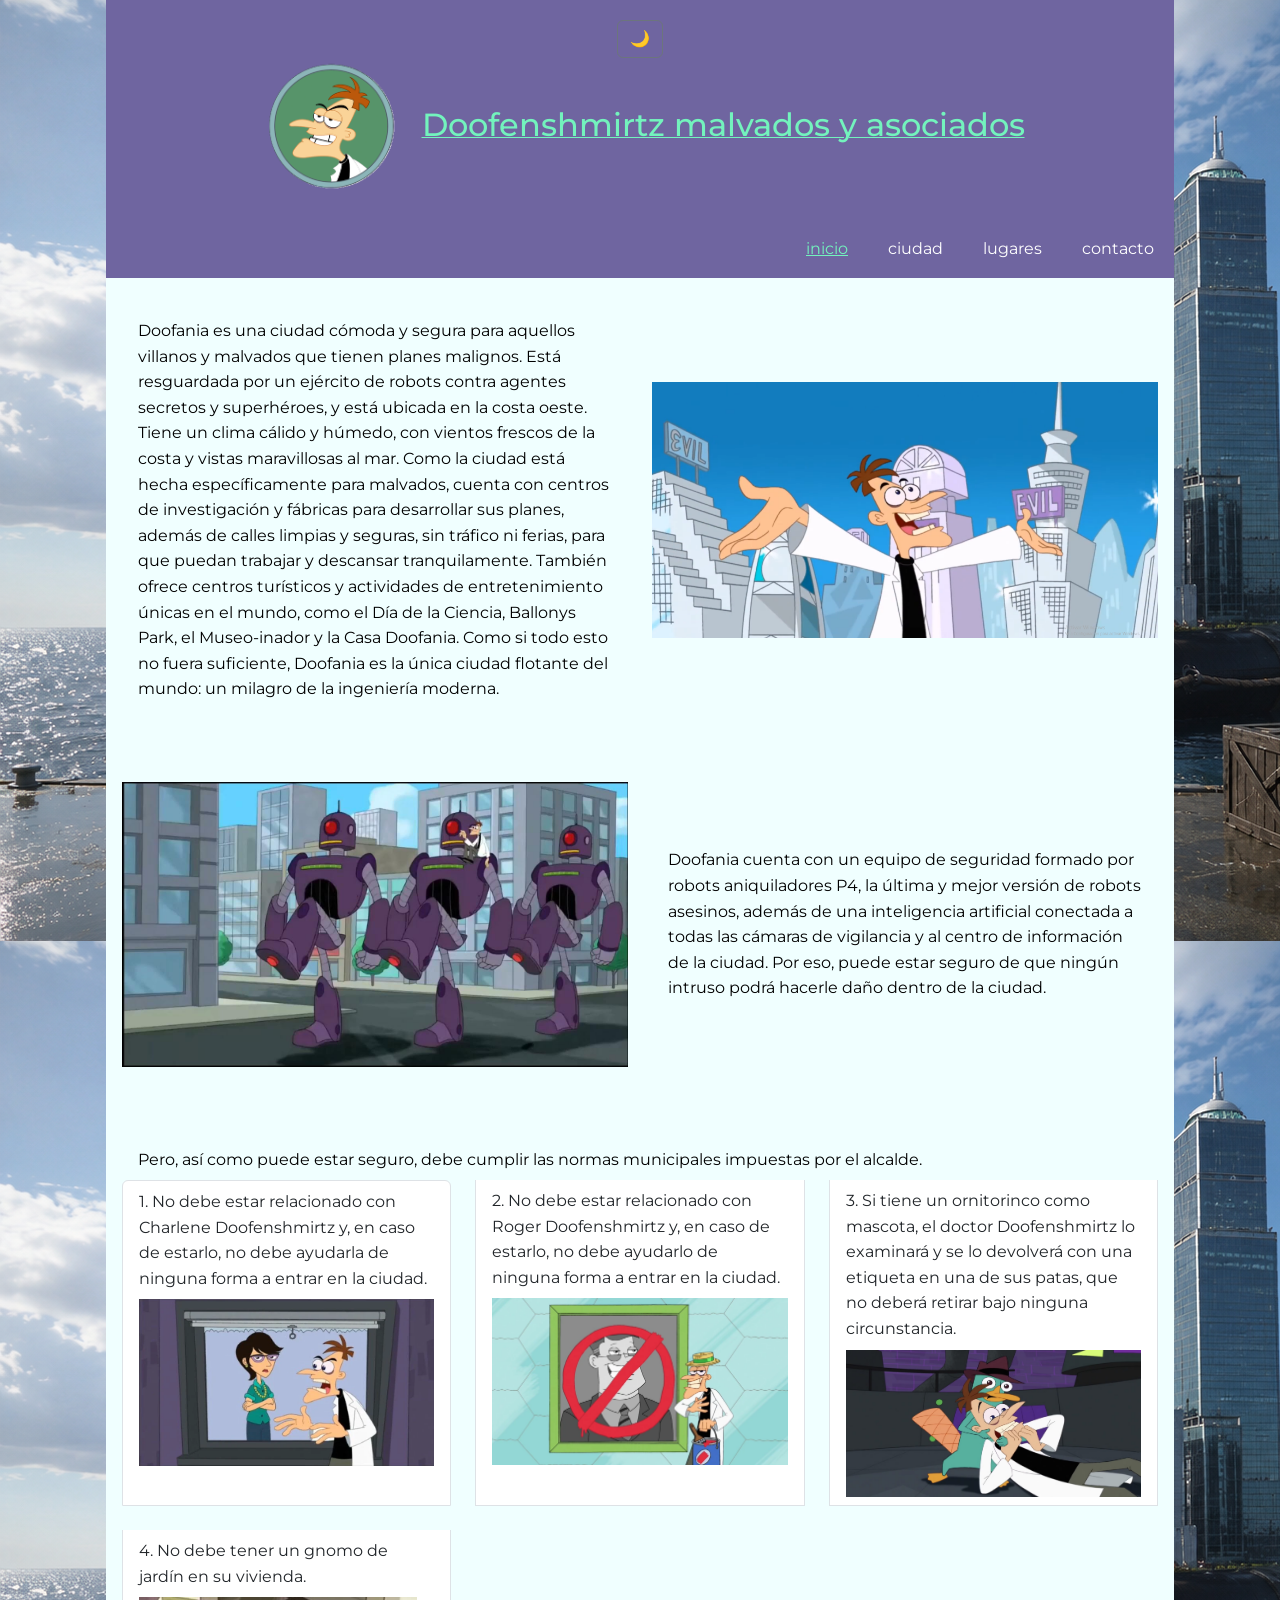
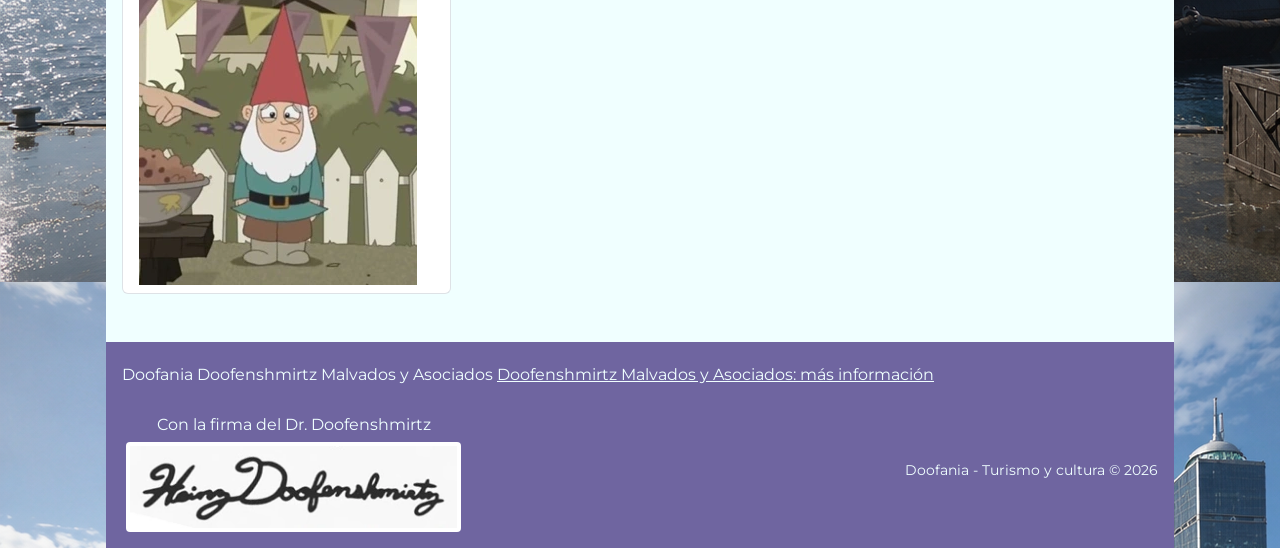
==== commit 5d0981b1: "Fix HTML formatting and update content" ====
--- a/index.html
+++ b/index.html
@@ -37,7 +37,7 @@
                 <!-- Lista de navegación alineada a la derecha con ms-auto -->
                 <ul class="navbar-nav ms-auto">
                     <li class="nav-item">
-                        <a class="nav-link" href="index.html">inicio</a>
+                        <a class="nav-link active" aria-current="page" href="index.html">inicio</a>
                     </li>
                     <li class="nav-item">
                         <a class="nav-link" href="ciudad.html">ciudad</a>
--- a/CSS/estilos.css
+++ b/CSS/estilos.css
@@ -242,36 +242,13 @@
   border: 6px solid var(--color-acento);
   border-radius: 8px;
 }
-/*card de sabias que*/
-.card.card_sabias {
-  flex: 1 1 100%;
-  width: 100%;
-  max-width: none;
-  align-items: stretch;
-}
-.card.card_sabias img {
-  width: 100%;
+
+.card img {
+  width: 100%;
+  min-width: 0;
   height: auto;
   border-radius: 8px;
-  margin-bottom: 1rem;
-  margin-top: 1rem;
-  align-self: center;
-}
-.card.card-row {
-  flex-direction: row;
-}
-.card img {
-  max-width: 50%;
-  min-width: 0;
-  height: auto;
-  border-radius: 8px;
-  margin-right: 1rem;
-}
-.card.costumbres-card {
-  flex: 1 1 100%;
-  width: 100%;
-  max-width: none;
-  align-items: stretch;
+  padding: 1rem;
 }
 /*div de grilla*/
 .div-grilla {
@@ -381,3 +358,10 @@
 .navbar-violeta .navbar-brand {
   color: #ffffff !important;
 }
+
+/* Subrayado básico para el menú y la página activa */
+.navbar-nav .nav-link:hover,
+.navbar-nav .nav-link.active {
+    text-decoration: underline !important;
+    color: #73f3bd !important;
+}
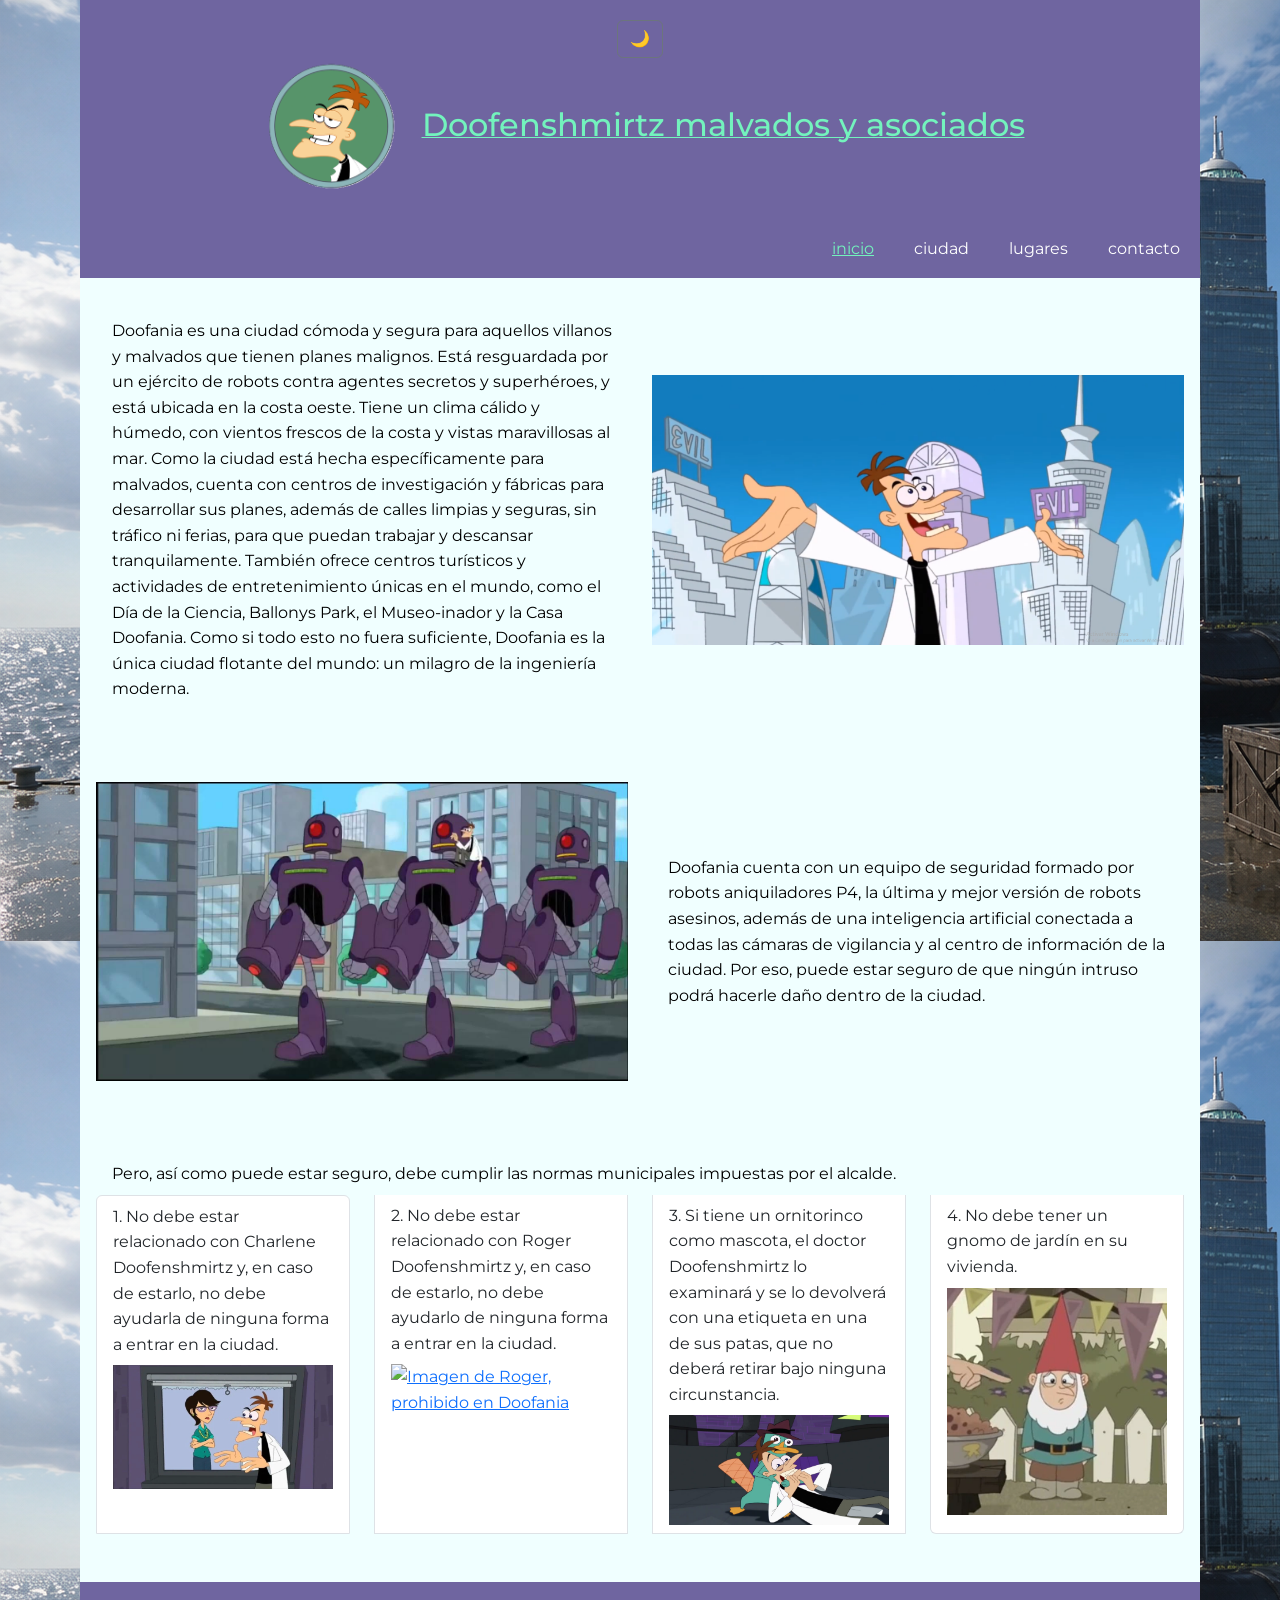
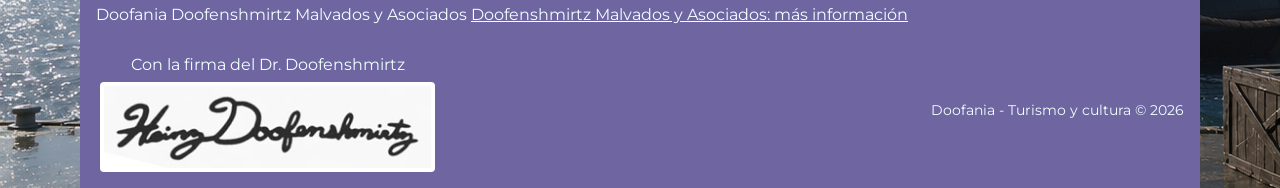
==== commit ea8b6e1b: "Update index.html" ====
--- a/index.html
+++ b/index.html
@@ -93,10 +93,10 @@
                              <img src="multimedia/imagenes/prohibido_charlene.png" alt="Imagen de Charlene, prohibida en Doofania" height="200">
                          </a>
                      </li>
-                     <li class="list-group-item">
+                      <li class="list-group-item">
                          No debe estar relacionado con Roger Doofenshmirtz y, en caso de estarlo, no debe ayudarlo de ninguna forma a entrar en la ciudad.
                          <a class="d-block mt-2" href="multimedia/imagenes/prohibido_roger.png" target="_blank">
-                             <img src="multimedia/imagenes/roger_prohibido.png" alt="Imagen de Roger, prohibido en Doofania" height="200">
+                             <img src="multimedia/imagenes/prohibido_roger.png" alt="Imagen de Roger, prohibido en Doofania" height="200">
                          </a>
                      </li>
                      <li class="list-group-item">
--- a/CSS/estilos.css
+++ b/CSS/estilos.css
@@ -20,9 +20,9 @@
   font-family: var(--fuente);
   font-size: 16px;
   line-height: 1.6;
-  max-width: 1100px;
+  max-width: auto;
   margin: 0 auto;
-  padding: 0 1rem;
+  padding: 0 5rem;
 }
 /*header*/
 header {
@@ -261,6 +261,27 @@
   max-width: 100%;
   height: auto;
 }
+/*card de globito*/
+.globito .card.card-row {
+  flex-direction: row;
+  align-items: stretch;
+  width: calc(100% - 2rem);
+  max-width: none;
+  overflow: hidden;
+}
+
+.globito .card.card-row .card-body {
+  flex: 1 1 52%;
+  min-width: 0;
+  align-self: center;
+}
+
+.globito .card.card-row img {
+  width: auto;
+  max-width:45%;
+  margin: 0;
+  padding: 1rem;
+}
 @media (max-width: 700px) {
   .seccion-imagen-texto,
   .seccion-barrios {
